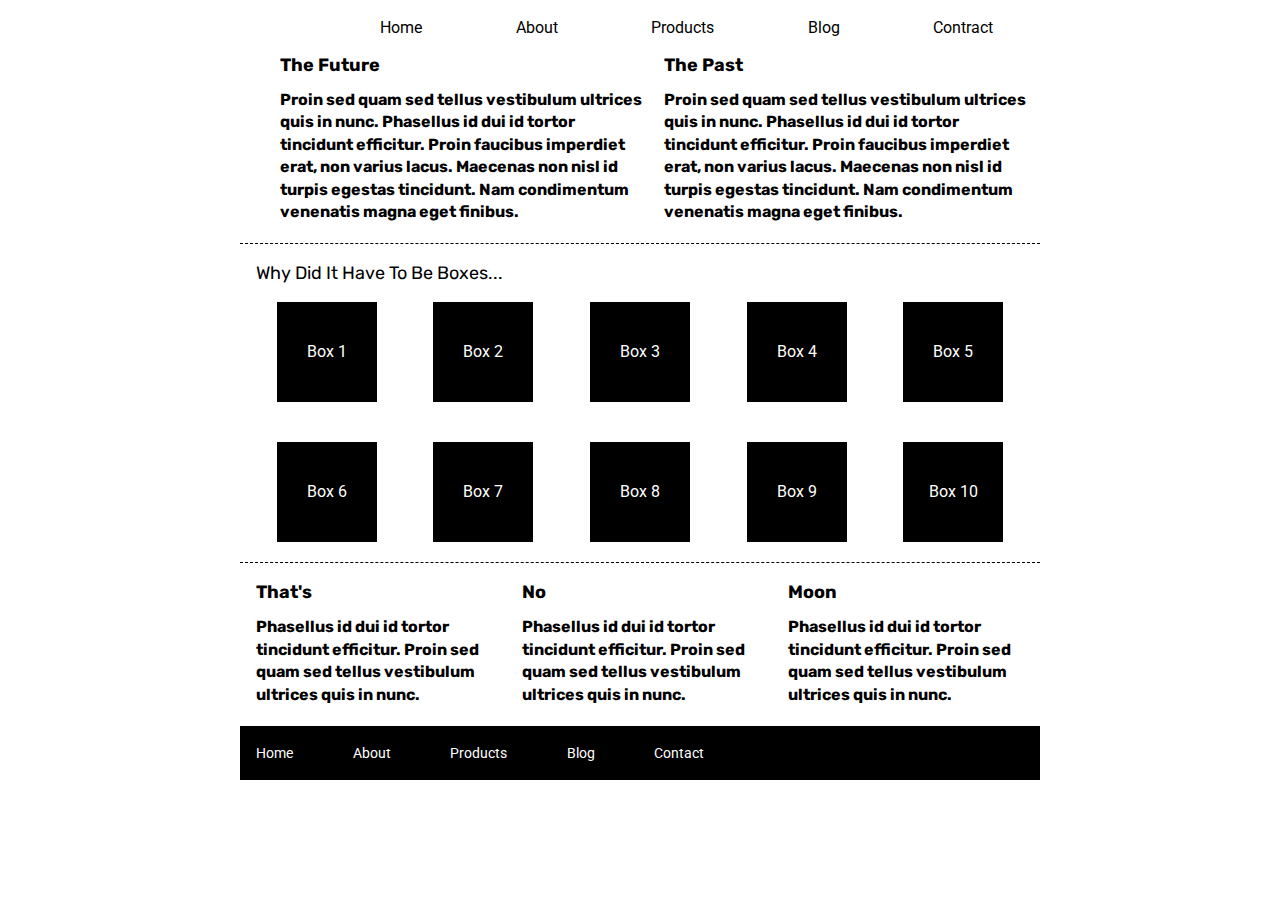
==== index.html @ 05be8948 "Added Nav and imgs" ====
<!doctype html>

<html lang="en">
<head>
  <meta charset="utf-8">

  <title>Sprint Challenge - Home</title>

  <link href="https://fonts.googleapis.com/css?family=Roboto|Rubik" rel="stylesheet">
  <link rel="stylesheet" href="css/index.css">

</head>

<body>
    
    <div class="container">
        
        <header>

           <nav>
              <img src="img/lambda-black.png" alt="">
            
               <a href="#">Home</a>
               <a href="about.html">About</a>
               <a href="#">Products</a>
               <a href="#">Blog</a>
               <a href="#">Contract</a>
            </nav>
                
        </header>
            
            <section class="top-content">
                    <img src="img/jumbo.jpg" alt="">
            <div class="text-container">
                <h2>The Future</h2>
                <p>Proin sed quam sed tellus vestibulum ultrices quis in nunc. Phasellus id dui id tortor tincidunt efficitur. Proin faucibus imperdiet erat, non varius lacus. Maecenas non nisl id turpis egestas tincidunt. Nam condimentum venenatis magna eget finibus.</p>
            </div>
            <div class="text-container">
                <h2>The Past</h2>
                <p>Proin sed quam sed tellus vestibulum ultrices quis in nunc. Phasellus id dui id tortor tincidunt efficitur. Proin faucibus imperdiet erat, non varius lacus. Maecenas non nisl id turpis egestas tincidunt. Nam condimentum venenatis magna eget finibus.</p>
            </div>
        </section>
        
        <section class="middle-content">
        
            <h2>Why Did It Have To Be Boxes...</h2>
            
            <div class="boxes">
                <div class="box 1">Box 1</div>
                <div class="box 2">Box 2</div>
                <div class="box 3">Box 3</div>
                <div class="box 4">Box 4</div>
                <div class="box 5">Box 5</div>
                <div class="box 6">Box 6</div>
                <div class="box 7">Box 7</div>
                <div class="box 8">Box 8</div>
                <div class="box 9">Box 9</div>
                <div class="box 10">Box 10</div>
            </div>
        
        </section>

        <section class="bottom-content">

            <div class="text-container">
                <h2>That's</h2>
                <p>Phasellus id dui id tortor tincidunt efficitur. Proin sed quam sed tellus vestibulum ultrices quis in nunc.</p>
            </div>
            <div class="text-container">
                <h2>No</h2>
                <p>Phasellus id dui id tortor tincidunt efficitur. Proin sed quam sed tellus vestibulum ultrices quis in nunc.</p>
            </div>
            <div class="text-container">
                <h2>Moon</h2>
                <p>Phasellus id dui id tortor tincidunt efficitur. Proin sed quam sed tellus vestibulum ultrices quis in nunc.</p>
            </div>

        </section>
        
        <footer>
            <nav>
                <a href="#">Home</a>
                <a href="#">About</a>
                <a href="#">Products</a>
                <a href="#">Blog</a>
                <a href="#">Contact</a>
            </nav>
        </footer>
    </div><!-- container -->        
</body>
</html>
---- css/index.css ----
/* http://meyerweb.com/eric/tools/css/reset/ 
   v2.0 | 20110126
   License: none (public domain)
*/

html, body, div, span, applet, object, iframe,
h1, h2, h3, h4, h5, h6, p, blockquote, pre,
a, abbr, acronym, address, big, cite, code,
del, dfn, em, img, ins, kbd, q, s, samp,
small, strike, strong, sub, sup, tt, var,
b, u, i, center,
dl, dt, dd, ol, ul, li,
fieldset, form, label, legend,
table, caption, tbody, tfoot, thead, tr, th, td,
article, aside, canvas, details, embed, 
figure, figcaption, footer, header, hgroup, 
menu, nav, output, ruby, section, summary,
time, mark, audio, video {
	margin: 0;
	padding: 0;
	border: 0;
	font-size: 100%;
	font: inherit;
	vertical-align: baseline;
}
/* HTML5 display-role reset for older browsers */
article, aside, details, figcaption, figure, 
footer, header, hgroup, menu, nav, section {
	display: block;
}
body {
	line-height: 1;
}
ol, ul {
	list-style: none;
}
blockquote, q {
	quotes: none;
}
blockquote:before, blockquote:after,
q:before, q:after {
	content: '';
	content: none;
}
table {
	border-collapse: collapse;
	border-spacing: 0;
}

* {
    box-sizing: border-box;
}

html, body {
    height: 100%;
    font-family: 'Roboto', sans-serif;
}

h1, h2, h3, h4, h5 {
    font-size: 18px;
    margin-bottom: 15px;
    font-family: 'Rubik', sans-serif;
}

p {
    line-height: 1.4;
}

.container {
    width: 800px;
    margin: 0 auto;
}

header nav{
    display:flex;
    justify-content: space-around;
    margin: 20px 0;
    vertical-align: center;
}

header nav a{
    text-decoration: none;
    color:black;
    font-family:'Roboto', sans-serif;
}

header nav img{
   /* border: 1px solid red;*/
   

}


.text-container{
   /* border: 1px solid red;*/

    font-family:'Rubik', sans-serif;
    font-weight: bold;
}

.top-content {
    display: flex;
    flex-wrap: wrap;
    justify-content: space-evenly;
    margin-bottom: 20px;
    border-bottom: 1px dashed black;
}

.top-content .text-container {
    width: 48%;
    padding: 0 1%;
    padding-bottom: 20px;  
}

.top-content img{
    margin: 30px auto;
}

.middle-content {
    margin-bottom: 20px;
    border-bottom: 1px dashed black;
}

.middle-content h2 {
    padding: 0 2%;
    margin-bottom: 0;
}

.middle-content .boxes {
    display: flex;
    flex-wrap: wrap;
    justify-content: space-evenly;
}

.middle-content .boxes .box {
    width: 12.5%;
    height: 100px;
    background: black;
    margin: 20px 2.5%;
    color: white;
    display: flex;
    align-items: center;
    justify-content: center;
}

.middle-content .boxes .box1{
    color:#008080;
}

.bottom-content {
    display: flex;
    margin: 0 2% 20px;
    justify-content: space-around;
}

.bottom-content .text-container {
    padding-right: 4%;
}

.bottom-content .text-container:last-child {
    padding-right: 0;
}

footer {
    width: 100%;
    background: black;
}

footer nav {
    width: 60%;
    display: flex;
    justify-content: space-between;
    align-items: center;
    padding: 20px 2%;
    font-size: 14px;
}

footer nav a {
    color: white;
    text-decoration: none;
}
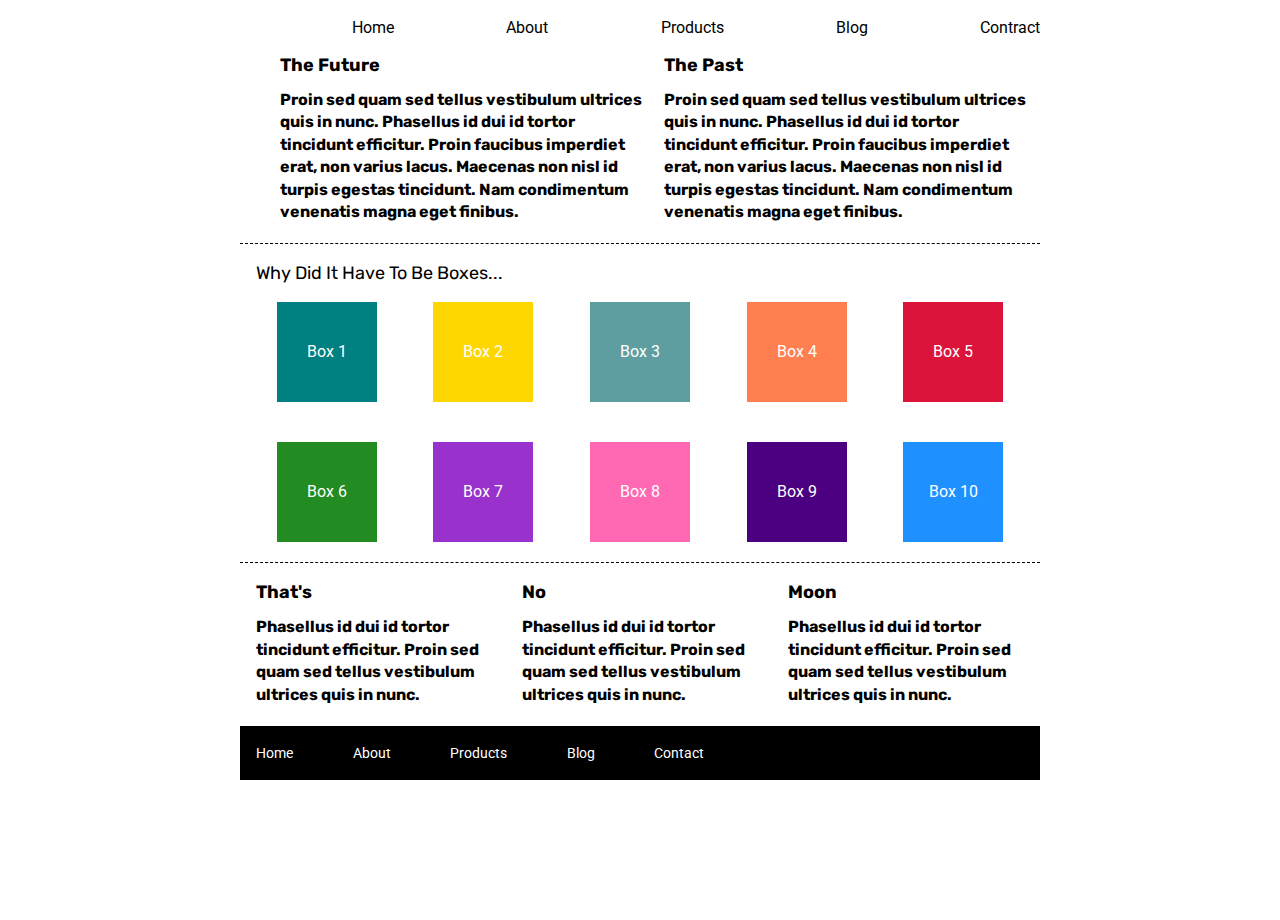
==== commit 7dd7f1a7: "Changed colors of all boxes" ====
--- a/index.html
+++ b/index.html
@@ -46,16 +46,16 @@
             <h2>Why Did It Have To Be Boxes...</h2>
             
             <div class="boxes">
-                <div class="box 1">Box 1</div>
-                <div class="box 2">Box 2</div>
-                <div class="box 3">Box 3</div>
-                <div class="box 4">Box 4</div>
-                <div class="box 5">Box 5</div>
-                <div class="box 6">Box 6</div>
-                <div class="box 7">Box 7</div>
-                <div class="box 8">Box 8</div>
-                <div class="box 9">Box 9</div>
-                <div class="box 10">Box 10</div>
+                <div class="box">Box 1</div>
+                <div class="box">Box 2</div>
+                <div class="box">Box 3</div>
+                <div class="box">Box 4</div>
+                <div class="box">Box 5</div>
+                <div class="box">Box 6</div>
+                <div class="box">Box 7</div>
+                <div class="box">Box 8</div>
+                <div class="box">Box 9</div>
+                <div class="box">Box 10</div>
             </div>
         
         </section>
--- a/css/index.css
+++ b/css/index.css
@@ -73,9 +73,8 @@
 
 header nav{
     display:flex;
-    justify-content: space-around;
+    justify-content: space-between;
     margin: 20px 0;
-    vertical-align: center;
 }
 
 header nav a{
@@ -85,7 +84,8 @@
 }
 
 header nav img{
-   /* border: 1px solid red;*/
+    /* border: 1px solid red;*/
+    vertical-align: center;
    
 
 }
@@ -133,6 +133,8 @@
 }
 
 .middle-content .boxes .box {
+   /* border: 1px solid red; */
+
     width: 12.5%;
     height: 100px;
     background: black;
@@ -143,9 +145,46 @@
     justify-content: center;
 }
 
-.middle-content .boxes .box1{
-    color:#008080;
-}
+.middle-content .boxes .box:nth-child(1) {
+    background-color:#008080;
+}
+
+.middle-content .boxes .box:nth-child(2) {
+    background-color:#ffd700;
+}
+
+.middle-content .boxes .box:nth-child(3) {
+    background-color:#5f9ea0;
+}
+
+.middle-content .boxes .box:nth-child(4) {
+    background-color:#ff7f50;
+}
+
+.middle-content .boxes .box:nth-child(5) {
+    background-color:#dc143c;
+}
+
+.middle-content .boxes .box:nth-child(6) {
+    background-color:#228b22;
+}
+
+.middle-content .boxes .box:nth-child(7) {
+    background-color:#9932cc;
+}
+
+.middle-content .boxes .box:nth-child(8) {
+    background-color:#ff69b4;
+}
+
+.middle-content .boxes .box:nth-child(9) {
+    background-color:#4b0082;
+}
+
+.middle-content .boxes .box:nth-child(10) {
+    background-color:#1e90ff;
+}
+
 
 .bottom-content {
     display: flex;
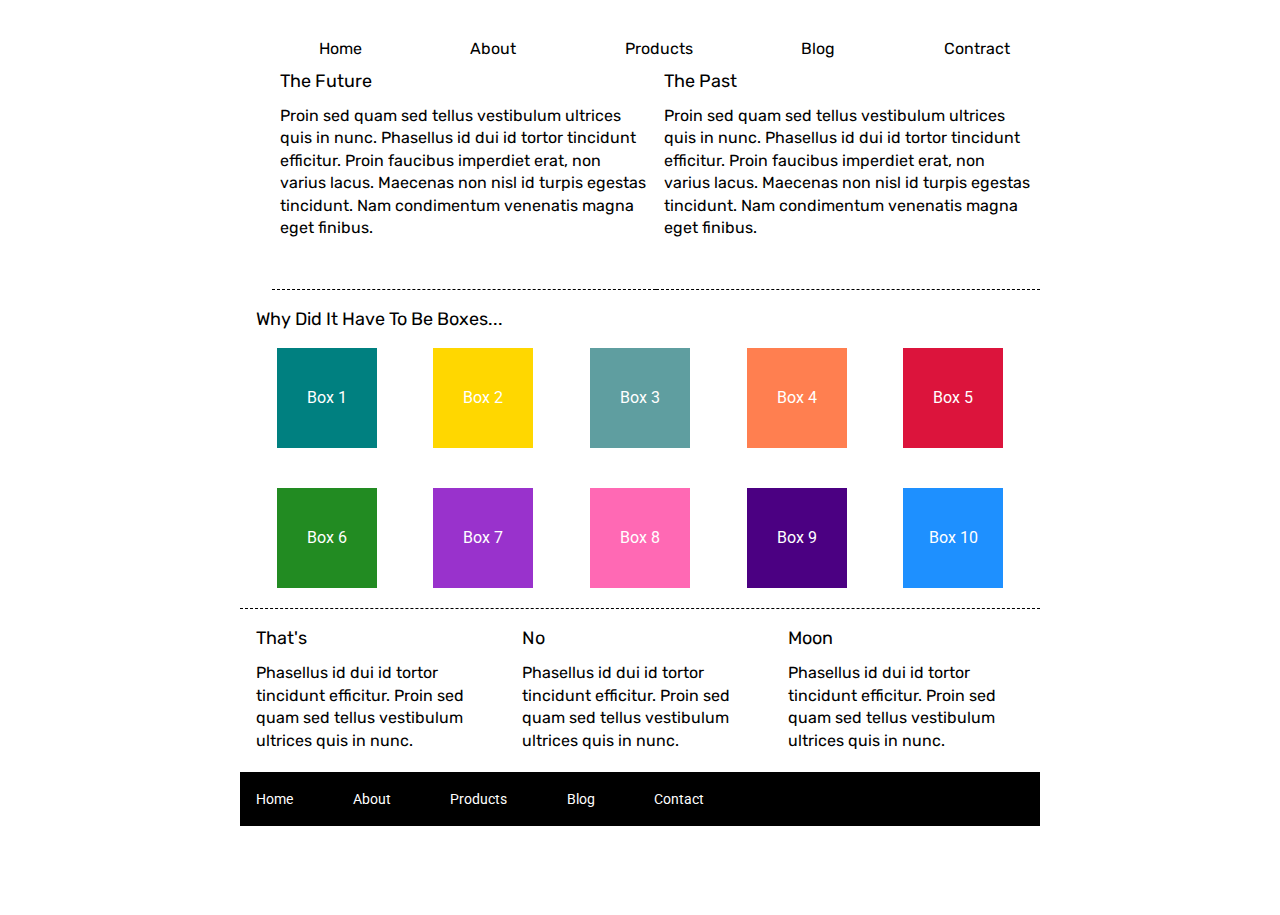
==== commit 1e4b9d9e: "Created Contact Page" ====
--- a/index.html
+++ b/index.html
@@ -20,7 +20,7 @@
            <nav>
               <img src="img/lambda-black.png" alt="">
             
-               <a href="#">Home</a>
+               <a href="index.html">Home</a>
                <a href="about.html">About</a>
                <a href="#">Products</a>
                <a href="#">Blog</a>
@@ -79,8 +79,8 @@
         
         <footer>
             <nav>
-                <a href="#">Home</a>
-                <a href="#">About</a>
+                <a href="index.html">Home</a>
+                <a href="about.html">About</a>
                 <a href="#">Products</a>
                 <a href="#">Blog</a>
                 <a href="#">Contact</a>
--- a/css/index.css
+++ b/css/index.css
@@ -72,21 +72,32 @@
 }
 
 header nav{
+   /* border: 1px solid red; */
+
+    height:auto;
     display:flex;
     justify-content: space-between;
-    margin: 20px 0;
+    margin: 15px auto;
 }
 
 header nav a{
+    /*border: 1px solid orange; */
+    
     text-decoration: none;
+    display: flex;
+    flex-flow: wrap;
     color:black;
-    font-family:'Roboto', sans-serif;
+    font-family:'Rubik', sans-serif;
+    padding-top: 26px;
+    padding-right:30px;
+    /*text-align: bottom; */
 }
 
 header nav img{
-    /* border: 1px solid red;*/
-    vertical-align: center;
-   
+    /* border: 1px solid red;*/ 
+    /*align-content:center;*/
+    /*justify-content: stretch;*/
+
 
 }
 
@@ -95,7 +106,7 @@
    /* border: 1px solid red;*/
 
     font-family:'Rubik', sans-serif;
-    font-weight: bold;
+    font-weight: 400%;
 }
 
 .top-content {
@@ -103,13 +114,37 @@
     flex-wrap: wrap;
     justify-content: space-evenly;
     margin-bottom: 20px;
+    /*border-bottom: 1px dashed black;*/
+}
+
+.about-page{
+    /*border:1px solid red; */
+
     border-bottom: 1px dashed black;
+    padding:20px;
+    margin:auto;
 }
 
 .top-content .text-container {
+    /*border: 1px solid red; */
+
     width: 48%;
     padding: 0 1%;
     padding-bottom: 20px;  
+    border-bottom: 1px dashed black;
+}
+
+
+.top-content .text-container p{
+    margin: 0 0 30px;
+}
+.top-content .text-container a{
+    text-decoration: none;
+    color: black;
+    border: 2px solid black;
+    border-radius: 10px;
+    padding:10px 30px;
+    margin:0 auto 40px;
 }
 
 .top-content img{
@@ -145,6 +180,9 @@
     justify-content: center;
 }
 
+
+/*Omg so many nth-child boxes repeating myself too much BUT OH WELL ON TO THE NEXT PROBLEM*/
+
 .middle-content .boxes .box:nth-child(1) {
     background-color:#008080;
 }
@@ -198,6 +236,11 @@
 
 .bottom-content .text-container:last-child {
     padding-right: 0;
+}
+
+.work-together{
+    /*border:1px solid red; */
+    margin:50px 9px;
 }
 
 footer {
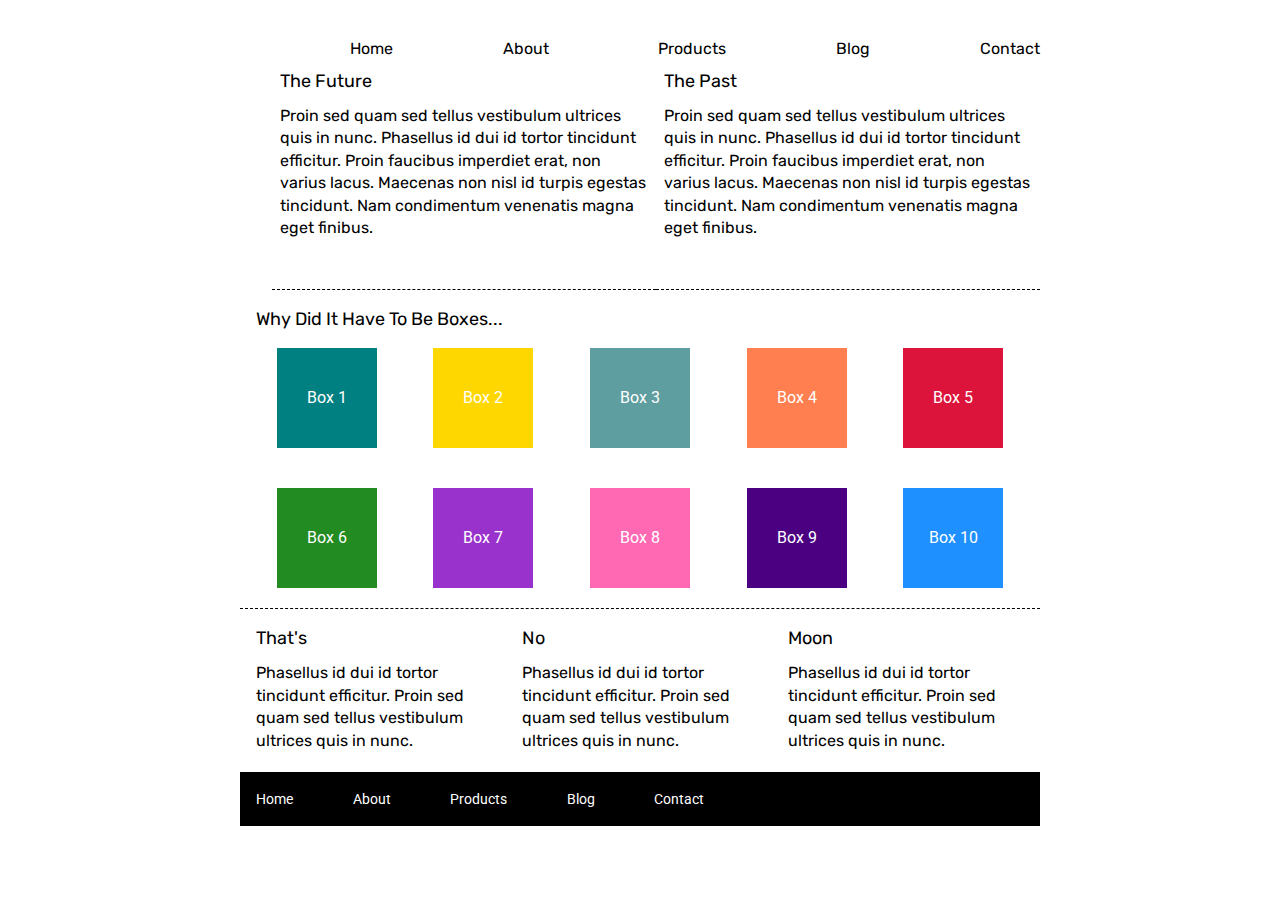
==== commit a5acc098: "Formating contact page begining to style" ====
--- a/index.html
+++ b/index.html
@@ -24,7 +24,7 @@
                <a href="about.html">About</a>
                <a href="#">Products</a>
                <a href="#">Blog</a>
-               <a href="#">Contract</a>
+               <a href="contact.html">Contact</a>
             </nav>
                 
         </header>
@@ -83,7 +83,7 @@
                 <a href="about.html">About</a>
                 <a href="#">Products</a>
                 <a href="#">Blog</a>
-                <a href="#">Contact</a>
+                <a href="contact.html">Contact</a>
             </nav>
         </footer>
     </div><!-- container -->        
--- a/css/index.css
+++ b/css/index.css
@@ -89,7 +89,7 @@
     color:black;
     font-family:'Rubik', sans-serif;
     padding-top: 26px;
-    padding-right:30px;
+    /*padding-right:30px;*/
     /*text-align: bottom; */
 }
 
@@ -123,6 +123,10 @@
     border-bottom: 1px dashed black;
     padding:20px;
     margin:auto;
+}
+
+.about-page img{
+    margin: 25px auto;
 }
 
 .top-content .text-container {
@@ -260,4 +264,35 @@
 footer nav a {
     color: white;
     text-decoration: none;
-}+}
+
+
+/* Contact */
+
+.contact-container{
+    display:flex;
+    margin 30px auto;
+}
+
+.contact-image{
+   background-size:cover;
+}
+input[type=text], select, textarea {
+    width: 100%;
+    padding: 12px;
+    border: 1px solid #ccc;
+    border-radius: 4px;
+    box-sizing: border-box;
+    margin-top: 6px;
+    margin-bottom: 16px;
+    resize: vertical;
+  }
+  
+  input[type=submit] {
+    background-color: black;
+    color: white;
+    padding: 12px 20px;
+    border: none;
+    border-radius: 4px;
+    cursor: pointer;
+  }